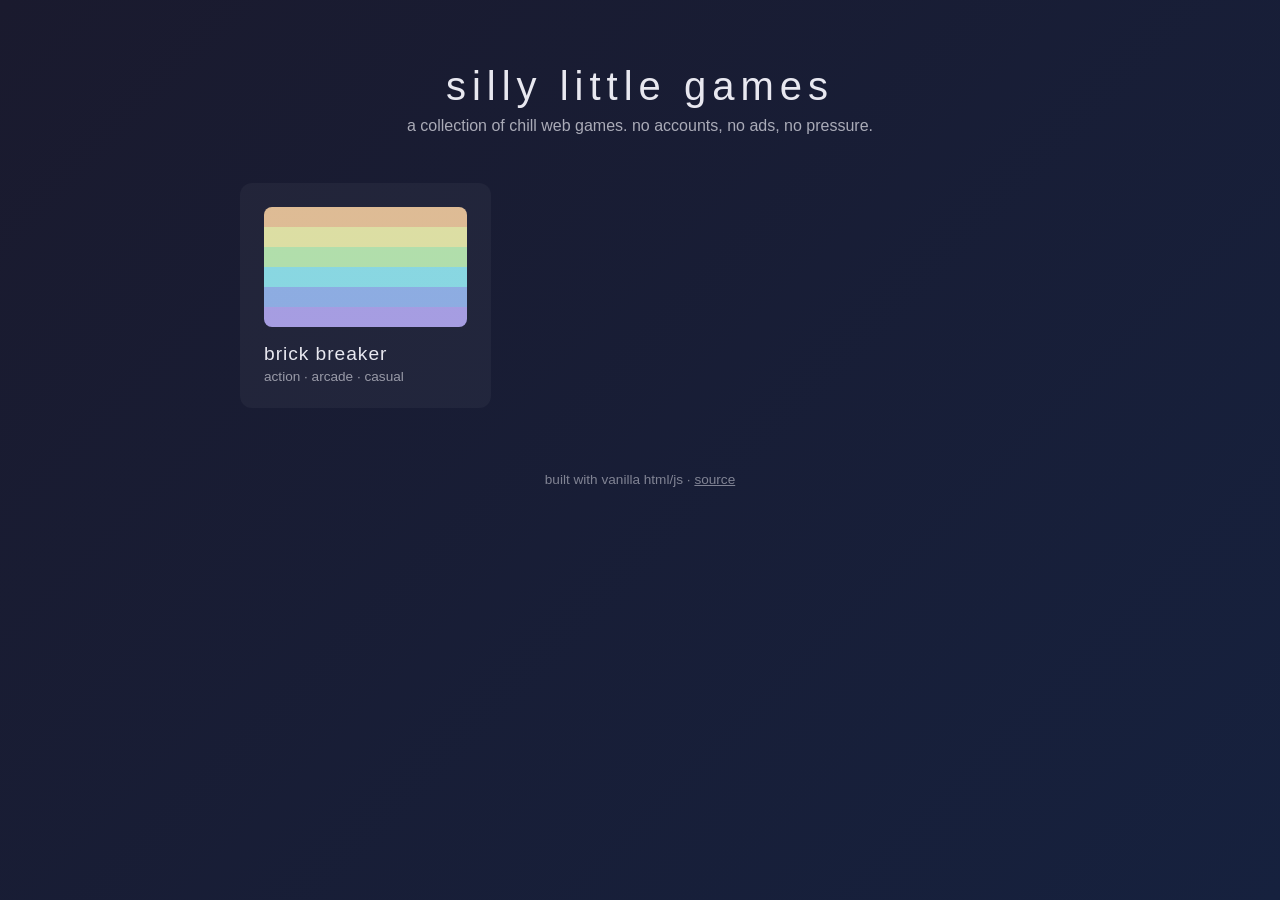
==== index.html @ ce18463a "scaffold site + add brick breaker as first game Sets up the silly-little-games site structure: a roo" ====
<!DOCTYPE html>
<html lang="en">
<head>
<meta charset="UTF-8">
<meta name="viewport" content="width=device-width, initial-scale=1.0">
<title>silly little games</title>
<link rel="stylesheet" href="./style.css">
</head>
<body>
  <header>
    <h1>silly little games</h1>
    <p>a collection of chill web games. no accounts, no ads, no pressure.</p>
  </header>
  <main class="games">
    <a href="./games/brick-breaker/" class="card">
      <div class="card-art brick-breaker-art"></div>
      <h2>brick breaker</h2>
      <p>action · arcade · casual</p>
    </a>
  </main>
  <footer>
    <p>built with vanilla html/js · <a href="https://github.com/Mystic-Poe/silly-little-games">source</a></p>
  </footer>
</body>
</html>
---- style.css ----
:root {
  --bg-1: #1a1a2e;
  --bg-2: #16213e;
  --fg: #e8e8f0;
  --card-bg: rgba(255, 255, 255, 0.04);
  --card-hover: rgba(255, 255, 255, 0.08);
}

* { box-sizing: border-box; }

body {
  margin: 0;
  min-height: 100vh;
  background: linear-gradient(135deg, var(--bg-1), var(--bg-2));
  color: var(--fg);
  font-family: -apple-system, BlinkMacSystemFont, "Segoe UI", sans-serif;
  padding: 4rem 2rem;
}

header {
  max-width: 800px;
  margin: 0 auto 3rem;
  text-align: center;
}

h1 {
  font-size: 2.5rem;
  font-weight: 200;
  letter-spacing: 0.15em;
  margin: 0 0 0.5rem;
}

header p {
  opacity: 0.7;
  font-weight: 300;
  margin: 0;
}

.games {
  max-width: 800px;
  margin: 0 auto;
  display: grid;
  grid-template-columns: repeat(auto-fill, minmax(240px, 1fr));
  gap: 1.5rem;
}

.card {
  background: var(--card-bg);
  border-radius: 12px;
  padding: 1.5rem;
  text-decoration: none;
  color: var(--fg);
  transition: background 0.2s, transform 0.2s;
  display: block;
}

.card:hover {
  background: var(--card-hover);
  transform: translateY(-2px);
}

.card-art {
  height: 120px;
  border-radius: 8px;
  margin-bottom: 1rem;
}

.brick-breaker-art {
  background: linear-gradient(180deg,
    #ffd6a5 0 16.6%,
    #fdffb6 16.6% 33.3%,
    #caffbf 33.3% 50%,
    #9bf6ff 50% 66.6%,
    #a0c4ff 66.6% 83.3%,
    #bdb2ff 83.3% 100%);
  opacity: 0.85;
}

.card h2 {
  font-size: 1.2rem;
  font-weight: 400;
  margin: 0 0 0.25rem;
  letter-spacing: 0.05em;
}

.card p {
  font-size: 0.85rem;
  opacity: 0.6;
  margin: 0;
}

footer {
  max-width: 800px;
  margin: 4rem auto 0;
  text-align: center;
  opacity: 0.5;
  font-size: 0.85rem;
}

footer a {
  color: var(--fg);
}
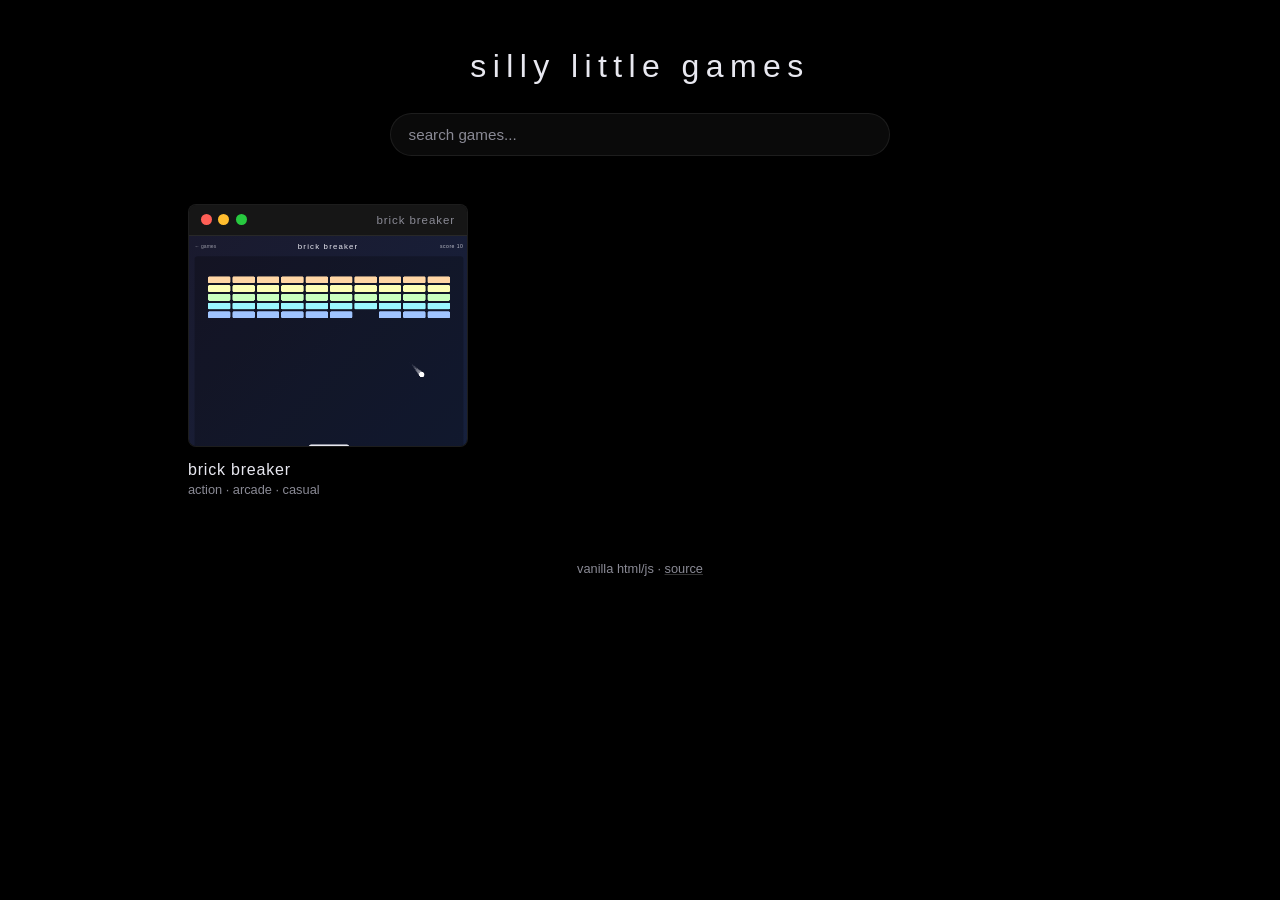
==== commit f4624c10: "redesign landing: black bg, search bar, live mini-window previews The landing page now has a pure bl" ====
--- a/index.html
+++ b/index.html
@@ -9,17 +9,37 @@
 <body>
   <header>
     <h1>silly little games</h1>
-    <p>a collection of chill web games. no accounts, no ads, no pressure.</p>
+    <input
+      id="search"
+      type="search"
+      placeholder="search games..."
+      autocomplete="off"
+      aria-label="search games"
+    >
   </header>
-  <main class="games">
-    <a href="./games/brick-breaker/" class="card">
-      <div class="card-art brick-breaker-art"></div>
-      <h2>brick breaker</h2>
-      <p>action · arcade · casual</p>
+  <main class="games" id="games">
+    <a href="./games/brick-breaker/" class="card" data-name="brick breaker" data-tags="action arcade casual">
+      <div class="window">
+        <div class="window-bar">
+          <span class="dot red"></span>
+          <span class="dot yellow"></span>
+          <span class="dot green"></span>
+          <span class="window-title">brick breaker</span>
+        </div>
+        <div class="preview">
+          <iframe src="./games/brick-breaker/" title="brick breaker preview" loading="lazy" scrolling="no" tabindex="-1"></iframe>
+        </div>
+      </div>
+      <div class="meta">
+        <h2>brick breaker</h2>
+        <p>action · arcade · casual</p>
+      </div>
     </a>
   </main>
+  <p id="empty" class="empty" hidden>no games match that search.</p>
   <footer>
-    <p>built with vanilla html/js · <a href="https://github.com/Mystic-Poe/silly-little-games">source</a></p>
+    <p>vanilla html/js · <a href="https://github.com/Mystic-Poe/silly-little-games">source</a></p>
   </footer>
+  <script src="./app.js"></script>
 </body>
 </html>
--- a/style.css
+++ b/style.css
@@ -1,9 +1,13 @@
 :root {
-  --bg-1: #1a1a2e;
-  --bg-2: #16213e;
+  --bg: #000;
   --fg: #e8e8f0;
-  --card-bg: rgba(255, 255, 255, 0.04);
-  --card-hover: rgba(255, 255, 255, 0.08);
+  --muted: #8a8a95;
+  --window-bar: #161616;
+  --window-bg: #0a0a0a;
+  --border: rgba(255, 255, 255, 0.08);
+  --border-strong: rgba(255, 255, 255, 0.22);
+  --input-bg: rgba(255, 255, 255, 0.04);
+  --input-focus: rgba(255, 255, 255, 0.08);
 }
 
 * { box-sizing: border-box; }
@@ -11,92 +15,156 @@
 body {
   margin: 0;
   min-height: 100vh;
-  background: linear-gradient(135deg, var(--bg-1), var(--bg-2));
+  background: var(--bg);
   color: var(--fg);
   font-family: -apple-system, BlinkMacSystemFont, "Segoe UI", sans-serif;
-  padding: 4rem 2rem;
+  padding: 3rem 1.5rem 2rem;
 }
 
 header {
-  max-width: 800px;
+  max-width: 960px;
   margin: 0 auto 3rem;
   text-align: center;
 }
 
 h1 {
-  font-size: 2.5rem;
+  font-size: 2rem;
   font-weight: 200;
-  letter-spacing: 0.15em;
-  margin: 0 0 0.5rem;
+  letter-spacing: 0.2em;
+  margin: 0 0 1.75rem;
 }
 
-header p {
-  opacity: 0.7;
-  font-weight: 300;
-  margin: 0;
+#search {
+  width: 100%;
+  max-width: 500px;
+  padding: 0.75rem 1.1rem;
+  background: var(--input-bg);
+  color: var(--fg);
+  border: 1px solid var(--border);
+  border-radius: 999px;
+  font-size: 0.95rem;
+  font-family: inherit;
+  outline: none;
+  transition: background 0.15s, border-color 0.15s;
 }
 
+#search:focus {
+  background: var(--input-focus);
+  border-color: var(--border-strong);
+}
+
+#search::placeholder { color: var(--muted); }
+
 .games {
-  max-width: 800px;
+  max-width: 960px;
   margin: 0 auto;
   display: grid;
-  grid-template-columns: repeat(auto-fill, minmax(240px, 1fr));
-  gap: 1.5rem;
+  grid-template-columns: repeat(auto-fill, 280px);
+  justify-content: center;
+  gap: 2rem;
 }
 
 .card {
-  background: var(--card-bg);
-  border-radius: 12px;
-  padding: 1.5rem;
+  display: flex;
+  flex-direction: column;
+  gap: 0.9rem;
+  width: 280px;
   text-decoration: none;
   color: var(--fg);
-  transition: background 0.2s, transform 0.2s;
-  display: block;
+  transition: transform 0.2s;
 }
 
-.card:hover {
-  background: var(--card-hover);
-  transform: translateY(-2px);
+.card:hover { transform: translateY(-4px); }
+.card.hidden { display: none; }
+
+.window {
+  border: 1px solid var(--border);
+  border-radius: 8px;
+  overflow: hidden;
+  background: var(--window-bg);
+  box-shadow: 0 10px 30px rgba(0, 0, 0, 0.6);
+  transition: border-color 0.2s;
 }
 
-.card-art {
-  height: 120px;
-  border-radius: 8px;
-  margin-bottom: 1rem;
+.card:hover .window { border-color: var(--border-strong); }
+
+.window-bar {
+  display: flex;
+  align-items: center;
+  gap: 0.4rem;
+  padding: 0.55rem 0.75rem;
+  background: var(--window-bar);
+  border-bottom: 1px solid var(--border);
 }
 
-.brick-breaker-art {
-  background: linear-gradient(180deg,
-    #ffd6a5 0 16.6%,
-    #fdffb6 16.6% 33.3%,
-    #caffbf 33.3% 50%,
-    #9bf6ff 50% 66.6%,
-    #a0c4ff 66.6% 83.3%,
-    #bdb2ff 83.3% 100%);
-  opacity: 0.85;
+.dot {
+  width: 11px;
+  height: 11px;
+  border-radius: 50%;
+  display: inline-block;
+}
+.dot.red    { background: #ff5f56; }
+.dot.yellow { background: #ffbd2e; }
+.dot.green  { background: #27c93f; }
+
+.window-title {
+  margin-left: auto;
+  font-size: 0.72rem;
+  color: var(--muted);
+  letter-spacing: 0.08em;
 }
 
-.card h2 {
-  font-size: 1.2rem;
+.preview {
+  position: relative;
+  width: 280px;
+  height: 210px;
+  overflow: hidden;
+  background: #111;
+}
+
+.preview iframe {
+  position: absolute;
+  top: 0;
+  left: 0;
+  width: 800px;
+  height: 600px;
+  border: 0;
+  pointer-events: none;
+  transform: scale(0.35);
+  transform-origin: top left;
+}
+
+.meta h2 {
+  font-size: 1rem;
   font-weight: 400;
-  margin: 0 0 0.25rem;
+  margin: 0 0 0.2rem;
   letter-spacing: 0.05em;
 }
 
-.card p {
-  font-size: 0.85rem;
-  opacity: 0.6;
+.meta p {
+  font-size: 0.8rem;
   margin: 0;
+  color: var(--muted);
+}
+
+.empty {
+  max-width: 960px;
+  margin: 1.5rem auto 0;
+  text-align: center;
+  color: var(--muted);
+  font-size: 0.9rem;
 }
 
 footer {
-  max-width: 800px;
+  max-width: 960px;
   margin: 4rem auto 0;
   text-align: center;
-  opacity: 0.5;
-  font-size: 0.85rem;
+  color: var(--muted);
+  font-size: 0.8rem;
 }
 
 footer a {
-  color: var(--fg);
+  color: var(--muted);
+  text-decoration: underline;
+  text-decoration-color: rgba(255, 255, 255, 0.2);
 }
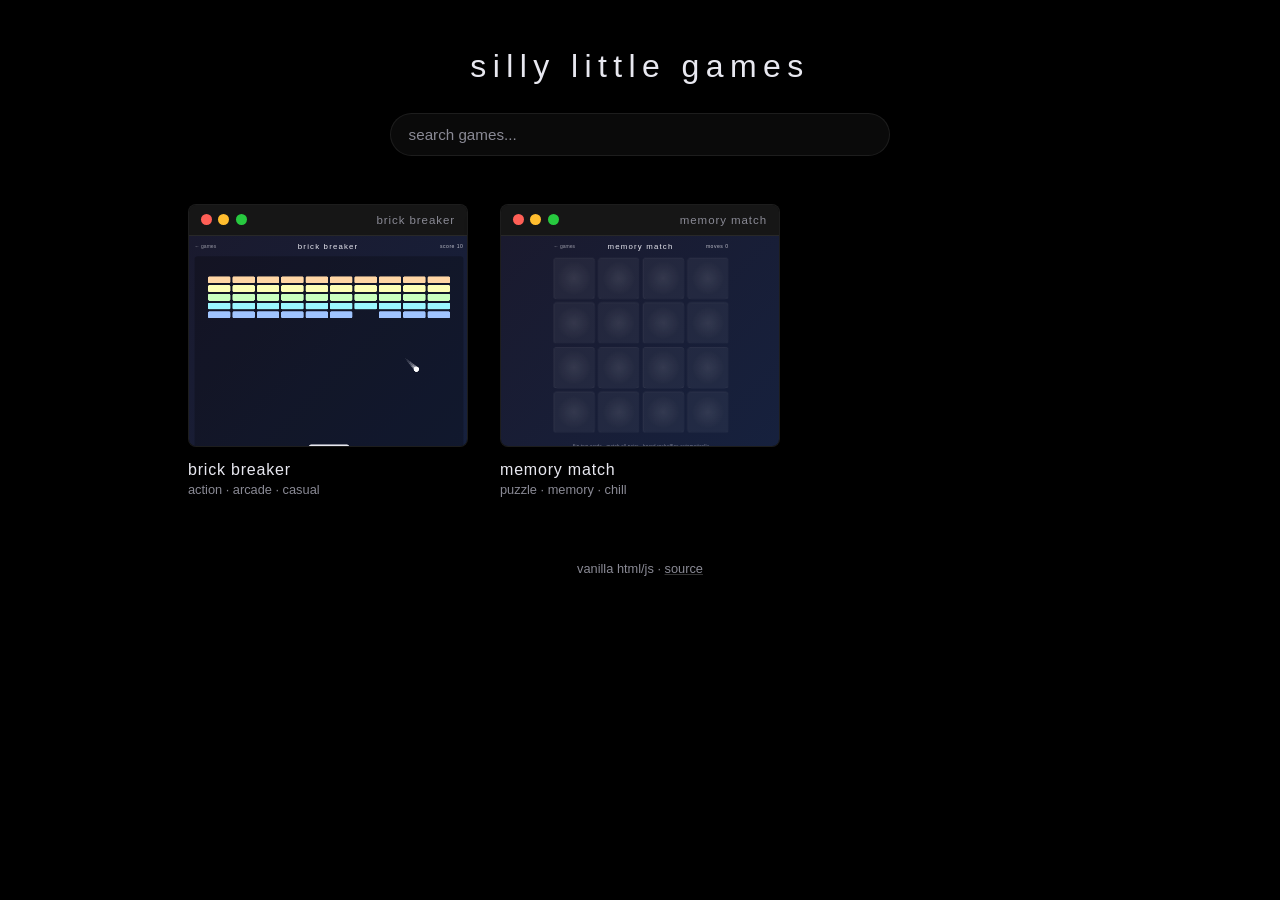
==== commit afe87aa0: "add memory match card to landing page Second game entry in the grid. The game folder itself was auto" ====
--- a/index.html
+++ b/index.html
@@ -35,6 +35,23 @@
         <p>action · arcade · casual</p>
       </div>
     </a>
+    <a href="./games/memory-match/" class="card" data-name="memory match" data-tags="puzzle memory casual chill">
+      <div class="window">
+        <div class="window-bar">
+          <span class="dot red"></span>
+          <span class="dot yellow"></span>
+          <span class="dot green"></span>
+          <span class="window-title">memory match</span>
+        </div>
+        <div class="preview">
+          <iframe src="./games/memory-match/" title="memory match preview" loading="lazy" scrolling="no" tabindex="-1"></iframe>
+        </div>
+      </div>
+      <div class="meta">
+        <h2>memory match</h2>
+        <p>puzzle · memory · chill</p>
+      </div>
+    </a>
   </main>
   <p id="empty" class="empty" hidden>no games match that search.</p>
   <footer>
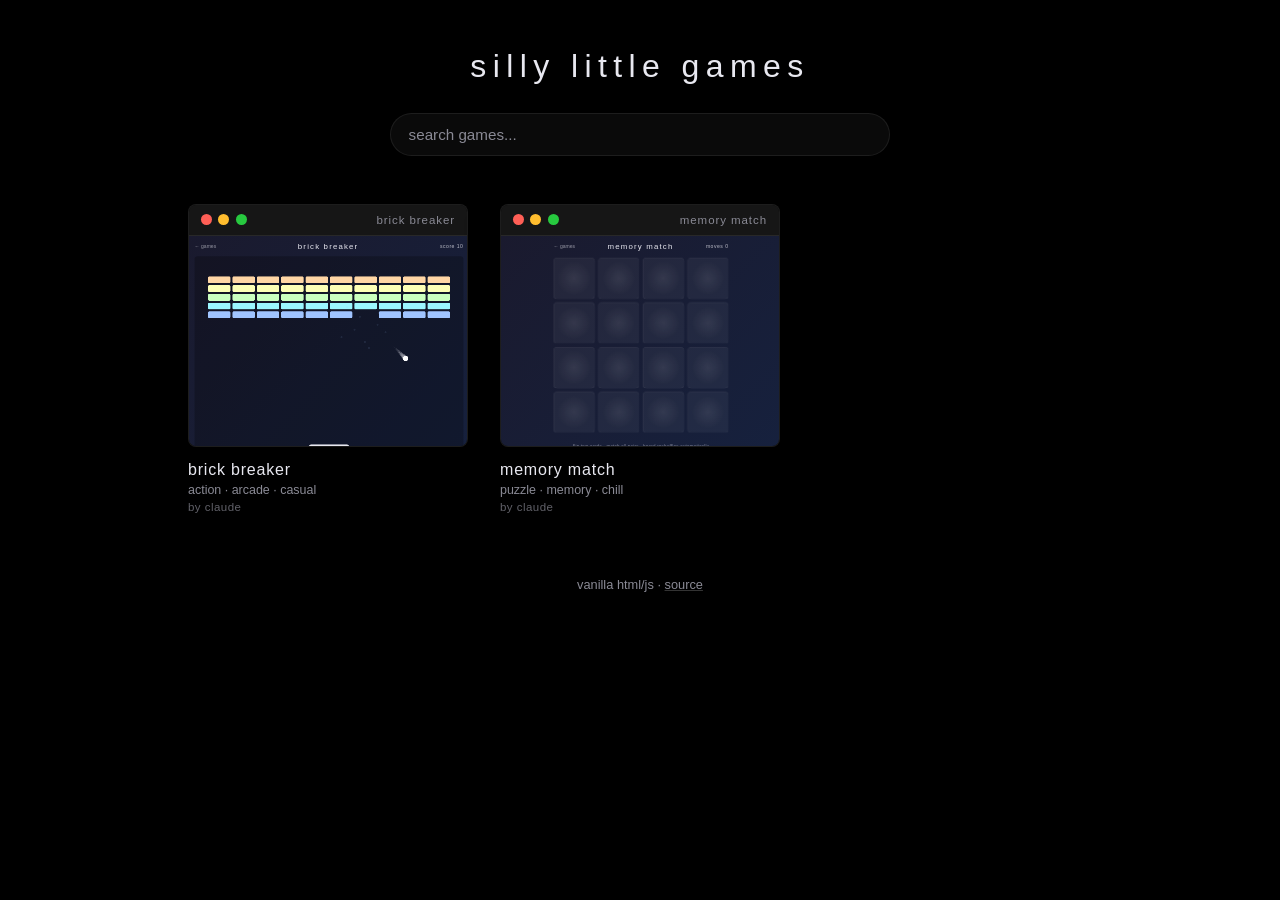
==== commit 88ff28dd: "auto-render cards from games.json + author attribution Adds metadata-driven cards so the landing pag" ====
--- a/index.html
+++ b/index.html
@@ -17,42 +17,7 @@
       aria-label="search games"
     >
   </header>
-  <main class="games" id="games">
-    <a href="./games/brick-breaker/" class="card" data-name="brick breaker" data-tags="action arcade casual">
-      <div class="window">
-        <div class="window-bar">
-          <span class="dot red"></span>
-          <span class="dot yellow"></span>
-          <span class="dot green"></span>
-          <span class="window-title">brick breaker</span>
-        </div>
-        <div class="preview">
-          <iframe src="./games/brick-breaker/" title="brick breaker preview" loading="lazy" scrolling="no" tabindex="-1"></iframe>
-        </div>
-      </div>
-      <div class="meta">
-        <h2>brick breaker</h2>
-        <p>action · arcade · casual</p>
-      </div>
-    </a>
-    <a href="./games/memory-match/" class="card" data-name="memory match" data-tags="puzzle memory casual chill">
-      <div class="window">
-        <div class="window-bar">
-          <span class="dot red"></span>
-          <span class="dot yellow"></span>
-          <span class="dot green"></span>
-          <span class="window-title">memory match</span>
-        </div>
-        <div class="preview">
-          <iframe src="./games/memory-match/" title="memory match preview" loading="lazy" scrolling="no" tabindex="-1"></iframe>
-        </div>
-      </div>
-      <div class="meta">
-        <h2>memory match</h2>
-        <p>puzzle · memory · chill</p>
-      </div>
-    </a>
-  </main>
+  <main class="games" id="games"></main>
   <p id="empty" class="empty" hidden>no games match that search.</p>
   <footer>
     <p>vanilla html/js · <a href="https://github.com/Mystic-Poe/silly-little-games">source</a></p>
--- a/style.css
+++ b/style.css
@@ -137,14 +137,22 @@
 .meta h2 {
   font-size: 1rem;
   font-weight: 400;
-  margin: 0 0 0.2rem;
+  margin: 0 0 0.25rem;
   letter-spacing: 0.05em;
 }
 
-.meta p {
-  font-size: 0.8rem;
+.meta .tags {
+  font-size: 0.78rem;
+  margin: 0 0 0.25rem;
+  color: var(--muted);
+}
+
+.meta .author {
+  font-size: 0.72rem;
   margin: 0;
   color: var(--muted);
+  opacity: 0.7;
+  letter-spacing: 0.04em;
 }
 
 .empty {
